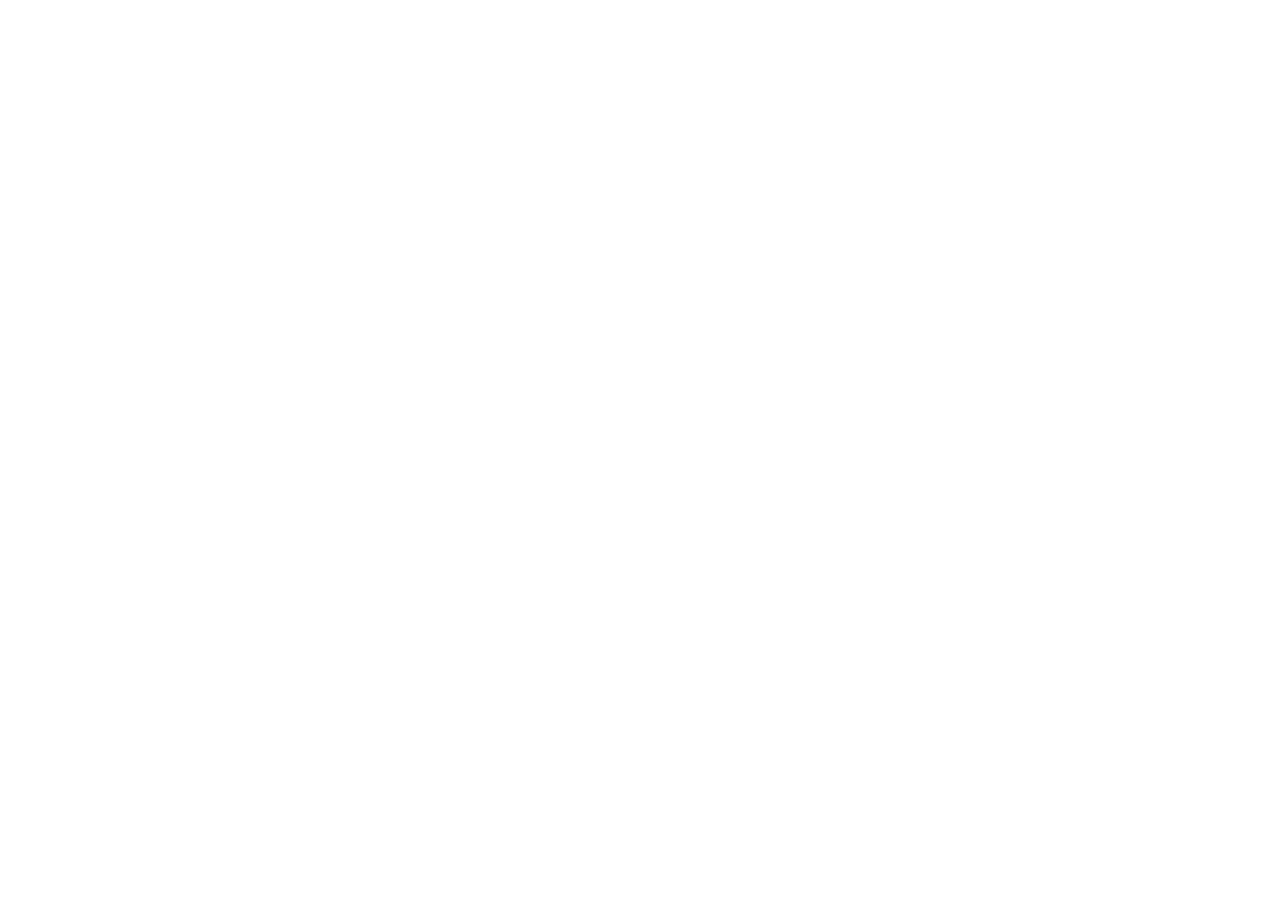
==== index.html @ 5cf41f5a "Create index.html" ====
<!DOCTYPE html>
<html>
<head>
  <meta http-equiv="refresh" content="0; url=https://davidarranz.github.io/Iglesia/t2practica6/public/index.html">
<title>redireccion</title>
</head>
<body>
</body>
</html>
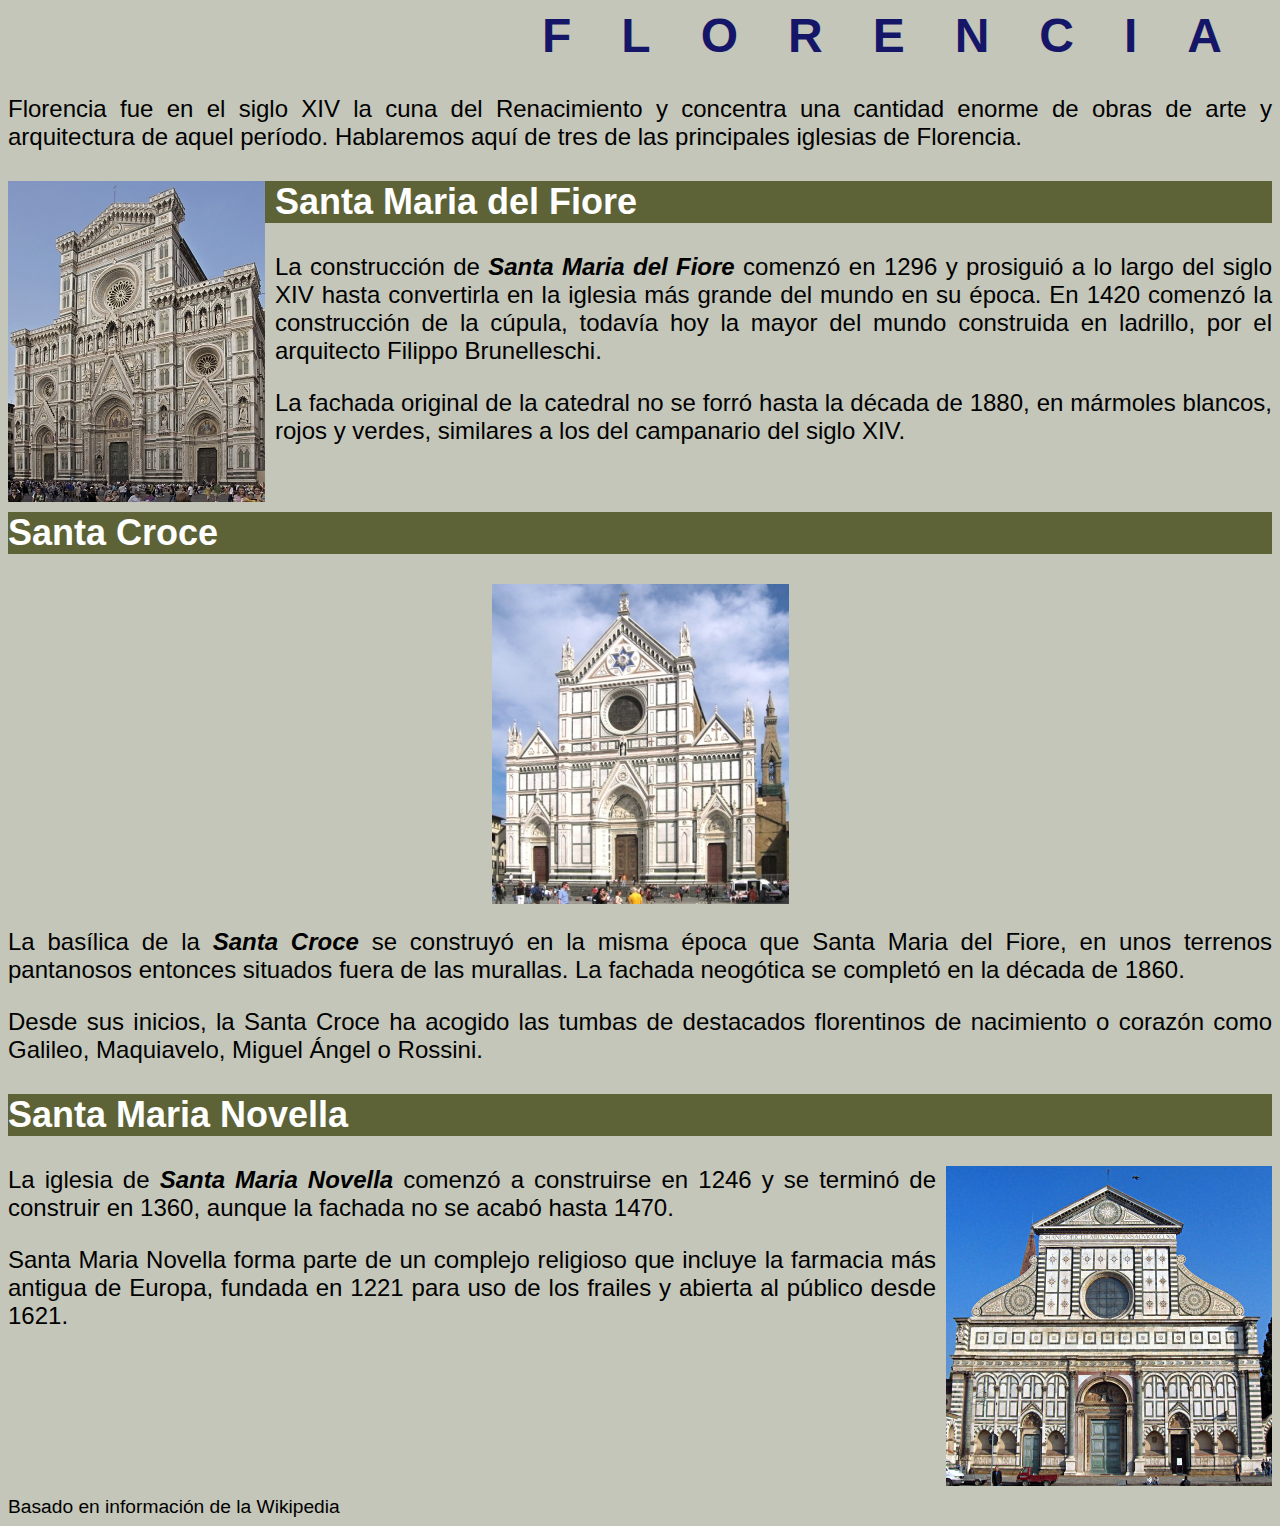
==== commit 0feb1f9e: "Update index.html" ====
--- a/index.html
+++ b/index.html
@@ -2,7 +2,7 @@
 <!DOCTYPE html>
 <html>
 <head>
-  <meta http-equiv="refresh" content="0; url=https://davidarranz.github.io/Iglesia/t2practica6/public/index.html">
+  <meta http-equiv="refresh" content="0; url=https://davidarranz.github.io/Iglesias/t2practica6/public/index.html">
 <title>redireccion</title>
 </head>
 <body>
